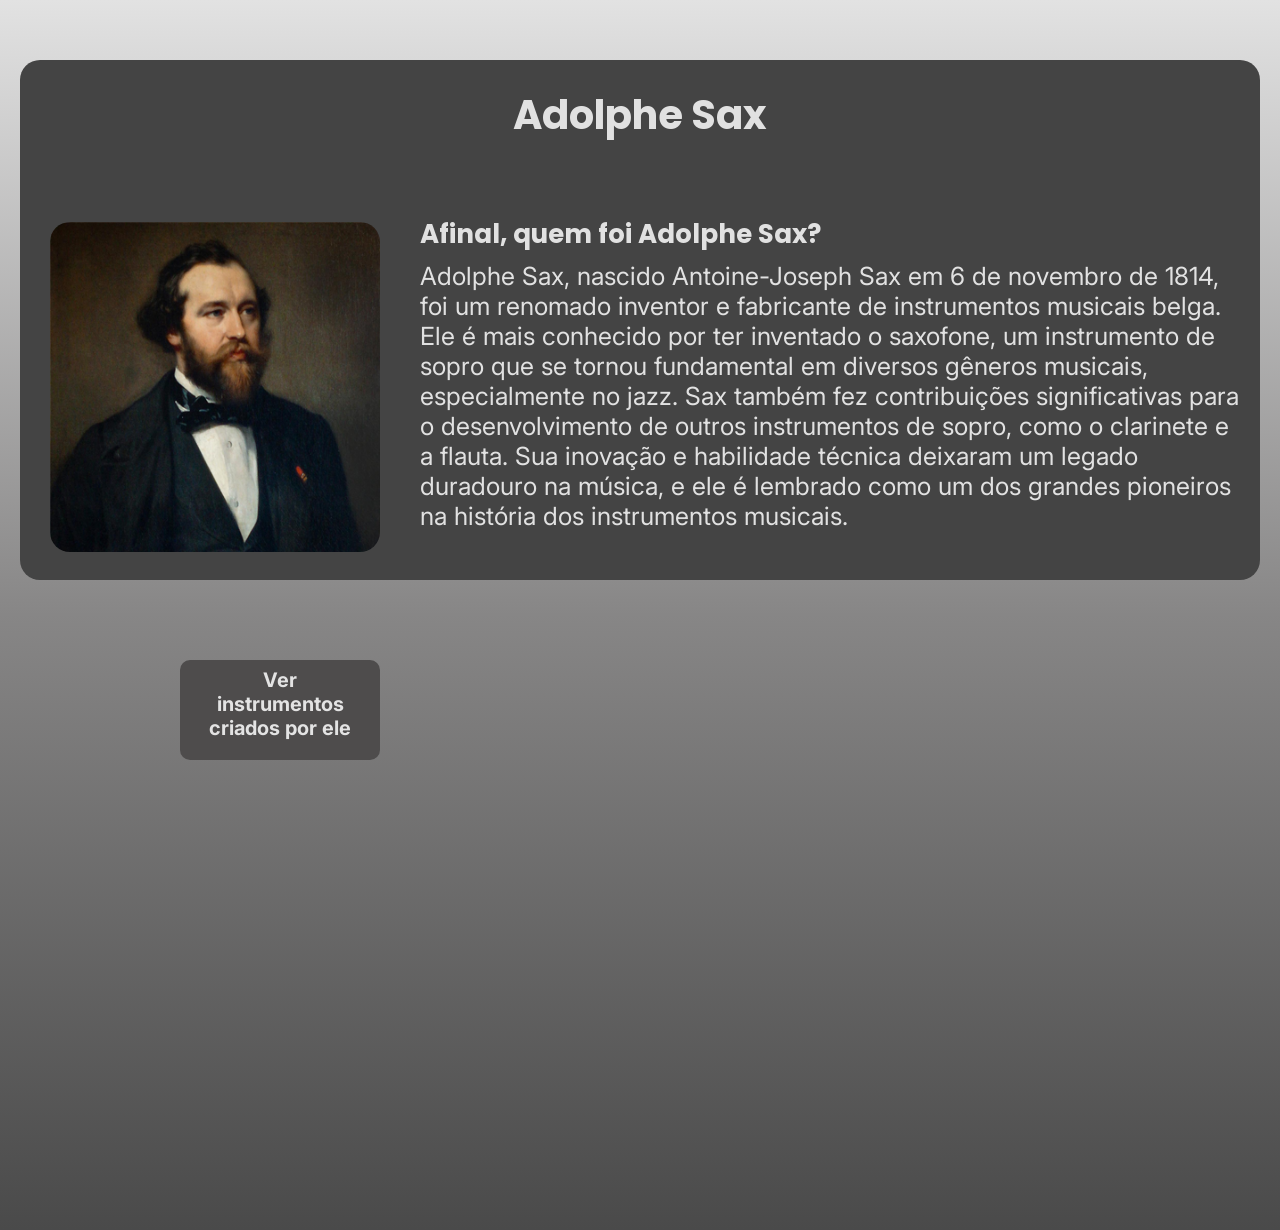
==== Biografia/Biografia.html @ 7e7cf5bc "Add files via upload" ====
<!DOCTYPE html>
<html lang="en">
<head>
  <meta charset="UTF-8">
  <meta name="viewport" content="width=device-width, initial-scale=1.0">
  <title>Biografia de Adolphe Sax</title>
  <link rel="stylesheet" href="Biografia Style.css">
  <link href="https://fonts.googleapis.com/css2?family=Poppins:wght@300;400;600;700&display=swap" rel="stylesheet">
  <link href="https://fonts.googleapis.com/css2?family=Inter:wght@400;600;700&display=swap" rel="stylesheet">
  <link rel = "icon" type = "image/png" href = "favicon.png">
</head>
<body>
  
 <div class = "box">
  <h1 class = "t"> Adolphe Sax </h1>
  <img src="Adolphe-Sax.png" alt="Adolphe Sax" class="img">
  <h1 class = "t2">Afinal, quem foi Adolphe Sax?</h1>
  <p class = "p">
    Adolphe Sax, nascido Antoine-Joseph Sax em 6 de novembro de 1814, foi um renomado 
    inventor e fabricante de instrumentos musicais belga. Ele é mais conhecido por ter 
    inventado o saxofone, um instrumento de sopro que se tornou fundamental em diversos 
    gêneros musicais, especialmente no jazz. Sax também fez contribuições significativas 
    para o desenvolvimento de outros instrumentos de sopro, como o clarinete e a flauta. Sua 
    inovação e habilidade técnica deixaram um legado duradouro na música, e ele é lembrado 
    como um dos grandes pioneiros na história dos instrumentos musicais.
 </div>

 <button class = "box-op1">
  <h1 class = "t0">Ver instrumentos criados por ele</h1>

  </button> 
 </button>
</body>
</html>
---- Biografia/Biografia Style.css ----
/* PC */
body{
  margin: 0;
  height: 130vh;
  background: linear-gradient(
    #e2e2e2,
    rgba(133, 132, 132, 0.986),
    rgba(71, 71, 71, 0.986)
  );                
}

.box{
  width: 1200px;
  height: 480px;
  margin: 60px auto;
  background-color: rgb(68, 68, 68);
  border-radius: 20px;
  text-align: center;
  padding: 20px;
}

.t{
  color: rgba(255, 255, 255, 0.845);
  font-family: poppins;
  margin-top: 5px;
  text-align: center;
  font-size: 40px;
}

  .img{
    width: 330px;
    height: 330px;
    border-radius: 20px;
    margin-top: 50px;
    margin-left: 10px;
    float: left;
  }
  
  .p{
    color: rgba(255, 255, 255, 0.845);
    font-family: inter;
    margin-top: 5px;
    text-align: left;
    font-size: 25px;
    margin-left: 380px;
    margin-top: -10px;
  }
  
  .t2{
    color: rgba(255, 255, 255, 0.845);
    font-family: poppins;
    margin-top: 5px;
    text-align: left;
    font-size: 26px;
    margin-left: 380px;
    margin-top: 70px;
  }

  .box-op1{
    width: 200px;
    height: 100px ;
    margin: 180px;
    margin-top: 20px;
    background-color: rgb(78, 76, 76);
    border: none;
    border-radius: 10px;
    text-align: center;
    padding: 20px;
    cursor: pointer;
  
  }
  .box-op1:hover{
    background-color: rgb(61, 58, 58);
    transition: 0.5s;
    transform: scale(1.1);
  }

  .t0{
    color: rgba(255, 255, 255, 0.845);
    font-family: inter;
    margin-top: -12px;
    text-align: center;
    font-size: 20px;
  }
/* CELULAR */
@media (max-width: 768px){

  .box{
    width: auto;
    height: auto;
    padding: 15px;
  }

  .t{
    font-size: 38px;
  }

  .img{
    width: 220px;
    height: 220px;
    float: none;
    display: block;
    margin: 20px auto;
  }

  .t2{
    margin-left: 0;
    margin-top: 20px;
    text-align: center;
    font-size: 22px;
  }

  .p{
    margin-left: 0;
    text-align: justify;
    font-size: 18px;
    margin-top: 10px;
  }

}
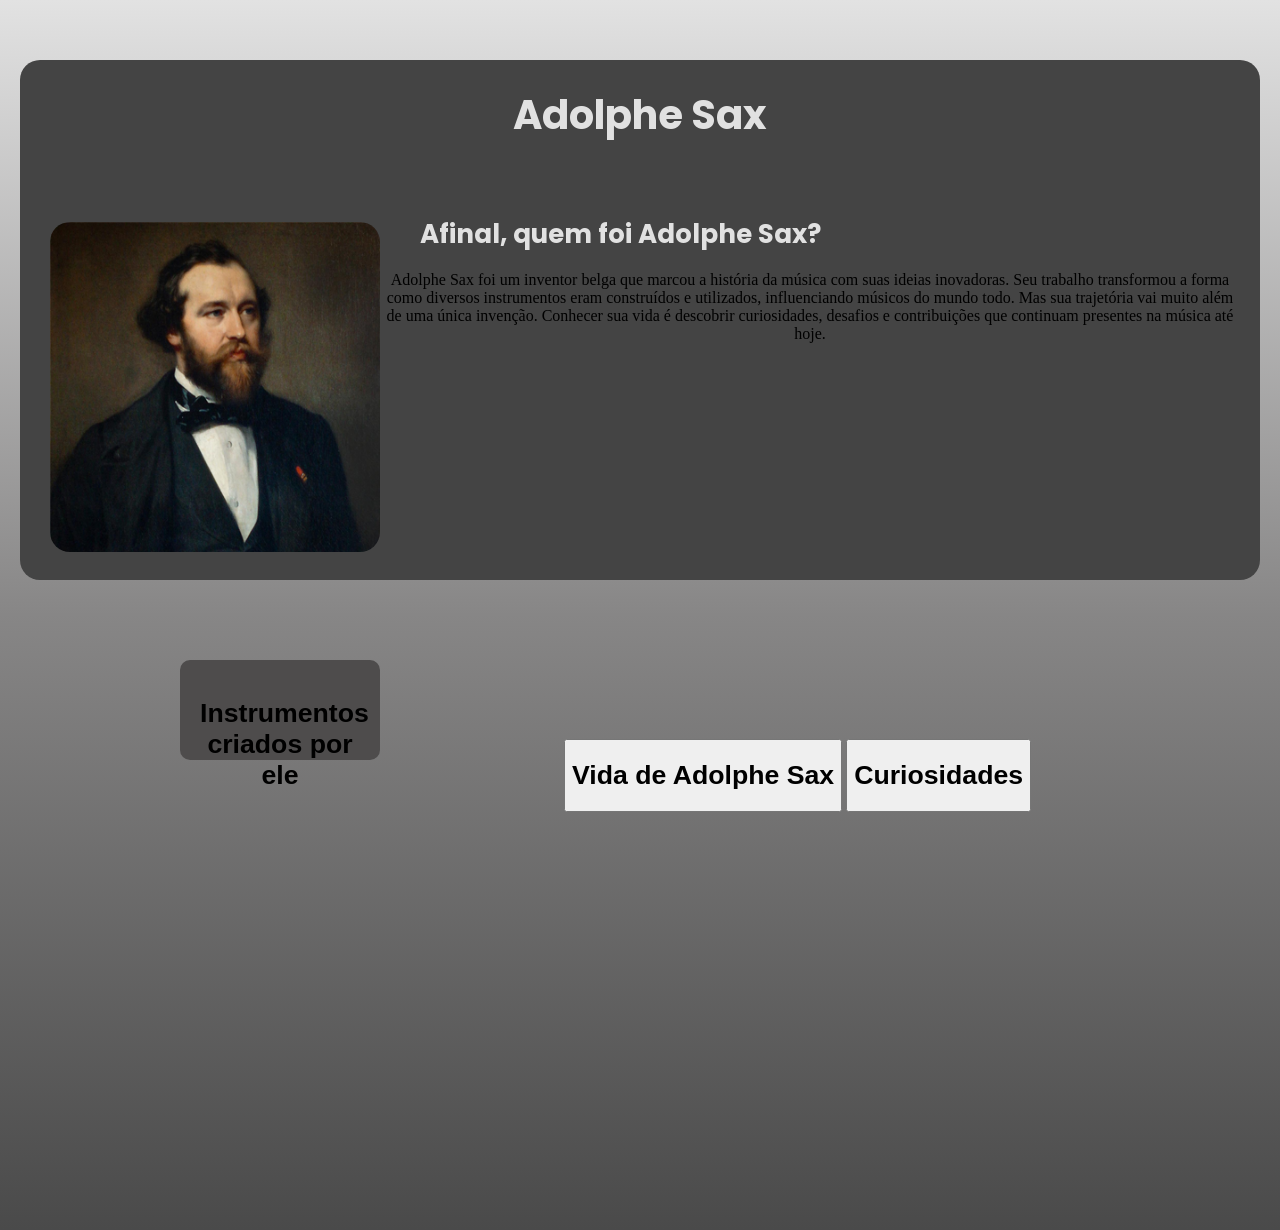
==== commit fe854e76: "Revisão de tudo, e adição das Opções" ====
--- a/Biografia/Biografia.html
+++ b/Biografia/Biografia.html
@@ -7,7 +7,8 @@
   <link rel="stylesheet" href="Biografia Style.css">
   <link href="https://fonts.googleapis.com/css2?family=Poppins:wght@300;400;600;700&display=swap" rel="stylesheet">
   <link href="https://fonts.googleapis.com/css2?family=Inter:wght@400;600;700&display=swap" rel="stylesheet">
-  <link rel = "icon" type = "image/png" href = "favicon.png">
+ <link href="https://fonts.googleapis.com/css2?family=Open+Sans&display=swap" rel="stylesheet">
+ <link rel = "icon" type = "image/png" href = "favicon.png">
 </head>
 <body>
   
@@ -15,20 +16,28 @@
   <h1 class = "t"> Adolphe Sax </h1>
   <img src="Adolphe-Sax.png" alt="Adolphe Sax" class="img">
   <h1 class = "t2">Afinal, quem foi Adolphe Sax?</h1>
-  <p class = "p">
-    Adolphe Sax, nascido Antoine-Joseph Sax em 6 de novembro de 1814, foi um renomado 
-    inventor e fabricante de instrumentos musicais belga. Ele é mais conhecido por ter 
-    inventado o saxofone, um instrumento de sopro que se tornou fundamental em diversos 
-    gêneros musicais, especialmente no jazz. Sax também fez contribuições significativas 
-    para o desenvolvimento de outros instrumentos de sopro, como o clarinete e a flauta. Sua 
-    inovação e habilidade técnica deixaram um legado duradouro na música, e ele é lembrado 
-    como um dos grandes pioneiros na história dos instrumentos musicais.
+  <p class = "txt">
+    Adolphe Sax foi um inventor belga que marcou a história da música com suas ideias 
+    inovadoras. Seu trabalho transformou a forma como diversos instrumentos eram construídos 
+    e utilizados, influenciando músicos do mundo todo. Mas sua trajetória vai muito além de 
+    uma única invenção. Conhecer sua vida é descobrir curiosidades, desafios e contribuições 
+    que continuam presentes na música até hoje.
  </div>
 
- <button class = "box-op1">
-  <h1 class = "t0">Ver instrumentos criados por ele</h1>
+ <div class = "Opções"> 
 
-  </button> 
+<button class = "box-op1">
+  <h1 class = "t-1">Instrumentos criados por ele</h1>
  </button>
+
+ <button class = "box-op2">
+  <h1 class = "t-2">Vida de Adolphe Sax</h1>
+ </button>
+
+ <button class = "box-op3">
+  <h1 class = "t-3">Curiosidades</h1>
+ </button>
+
+ 
 </body>
-</html>+</html>
